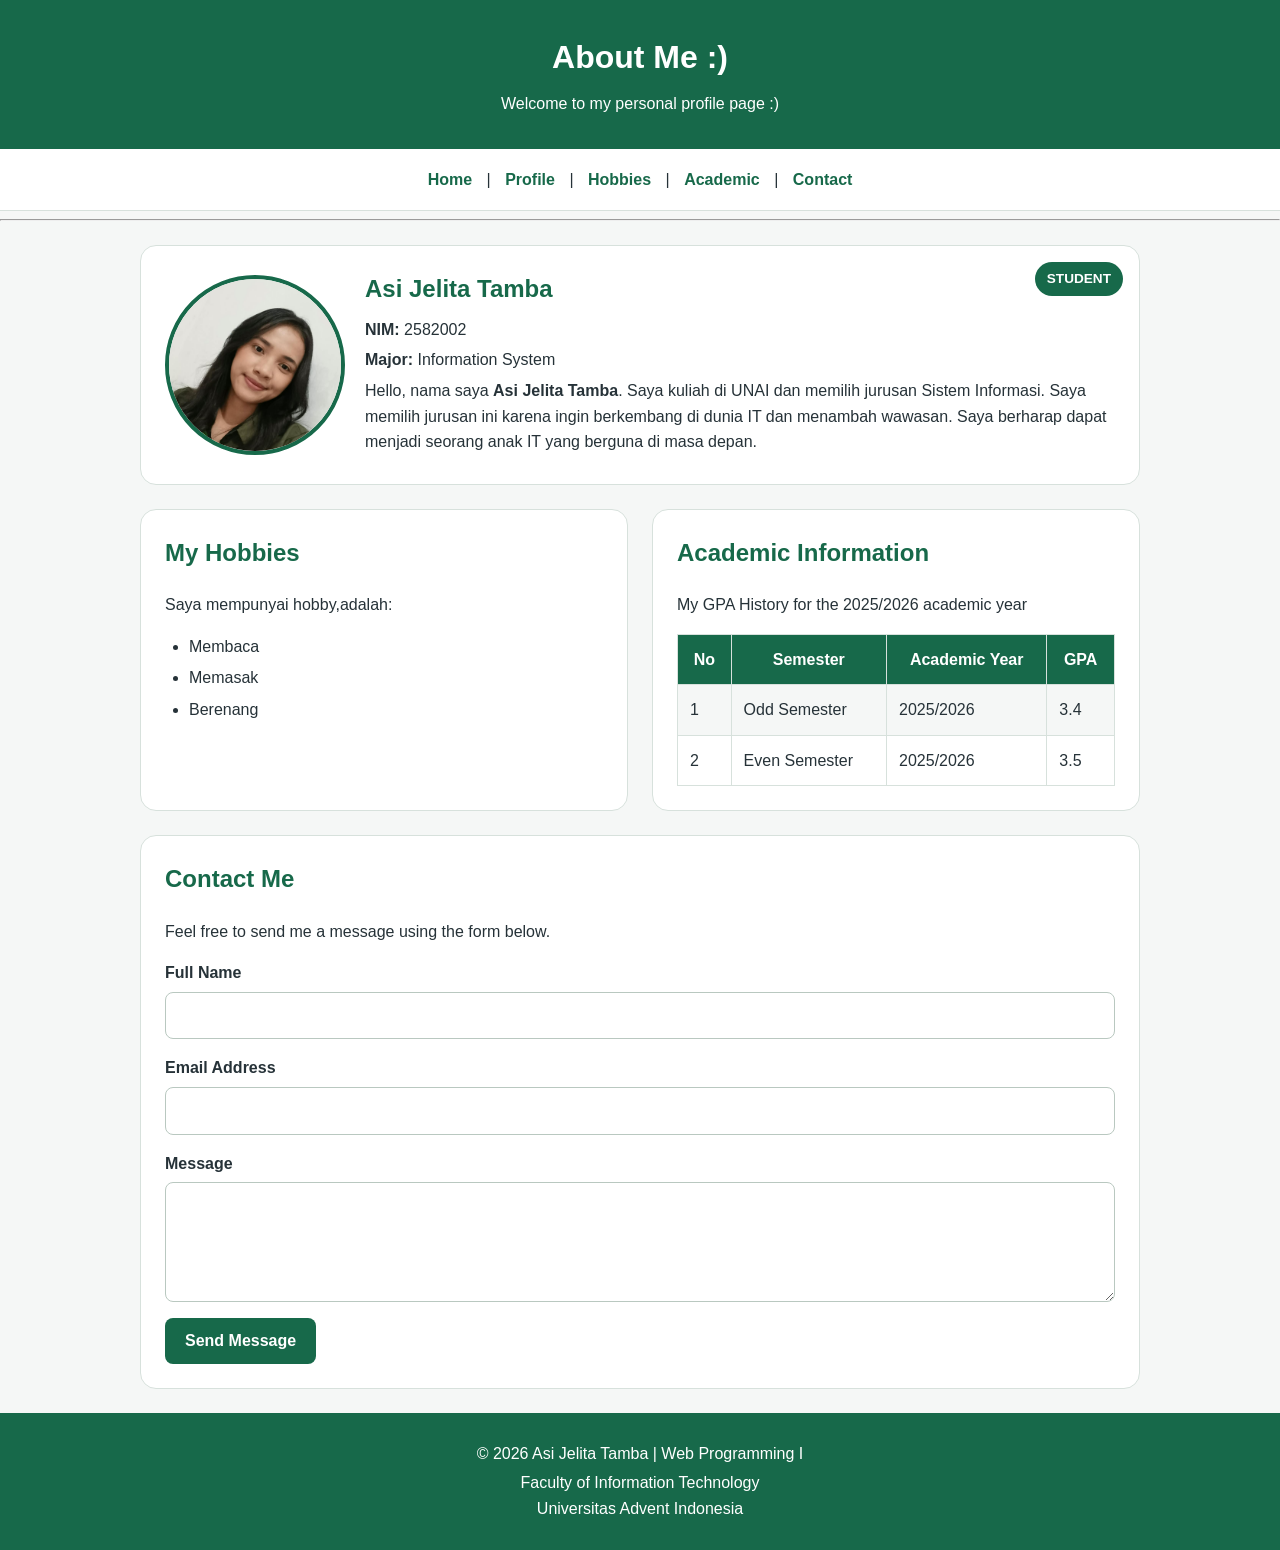
==== AboutMe-responsive.html @ 01a92378 "Add files via upload" ====
<!DOCTYPE html>
<html lang="en">
<head>
        <meta charset="UTF-8">
        <meta name="viewport" content="width=device-width, initial-scale=1.0">
        <title>About Me</title>
        <link rel="stylesheet" href="style.css">
    </head>
    <body>
        <header>
            <h1>About Me :)</h1>
            <p>Welcome to my personal profile page :) </p>
        </header>
         <nav>
    <a href="index.html">Home</a> |
    <a href="#profile">Profile</a> |
    <a href="#hobbies">Hobbies</a> |
    <a href="#academic">Academic</a> |
    <a href="#contact">Contact</a>
</nav>
         <hr>
        <main class="content-grid">
            <section id="profile" class="profile">
                <span class="badge">
                    STUDENT
                </span>
                <img
                    class="profile-photo"
                    src="profile.jpeg"
                    alt="My Profile Photo"
                >

                <div class="profile-info"> 
                    <h2>Asi Jelita Tamba</h2>
                    <p>
                        <strong>NIM: </strong>
                        2582002
                    </p>
                    <p>
                        <strong>Major: </strong>
                        Information System
                    </p>
                    <p>
                    Hello, nama saya <strong>Asi Jelita Tamba</strong>.
                    Saya kuliah di UNAI dan memilih jurusan Sistem Informasi.
                    Saya memilih jurusan ini karena ingin berkembang di dunia IT
                    dan menambah wawasan. Saya berharap dapat menjadi seorang
                    anak IT yang berguna di masa depan.
                    </p>
                </div> 
            </section>
            <section id="hobbies">
                <h2>My Hobbies</h2>
                <p>Saya mempunyai hobby,adalah:</p>
            <ul>
                <li>Membaca</li>
                <li>Memasak</li>
                <li>Berenang</li>
            </ul>


            </section>
            <section id="academic">
                <h2>Academic Information</h2>
                <p>My GPA History for the 2025/2026 academic year</p>
                <div class="table-container">
                    <table>
                        <tr>
                            <th>No</th>
                            <th>Semester</th>
                            <th>Academic Year</th>
                            <th>GPA</th>
                        </tr>
                        <tr>
                            <td>1</td>
                            <td>Odd Semester</td>
                            <td>2025/2026</td>
                            <td>3.4</td>
                        </tr>
                        <tr>
                            <td>2</td>
                            <td>Even Semester</td>
                            <td>2025/2026</td>
                            <td>3.5</td>
                        </tr>
                    </table>
                </div>
            </section>
            <section id="contact">
                <h2>Contact Me</h2>
                <p>
                    Feel free to send me a message using
                    the form below.
                </p>
                <form action="#" method="post">
                    <div class="form-group">
                        <label for="fullname">
                            Full Name
                        </label>
                        <input 
                            type="text"
                            id="fullname"
                            name="fullname"
                            minlength="3"
                            maxlength="50"
                            required
                        >
                    </div>
                    <div class="form-group">
                        <label for="email">
                            Email Address
                        </label>
                        <input 
                            type="email"
                            id="email"
                            name="email"
                            required
                        >
                    </div>
                    <div class="form-group">
                        <label for="message">
                            Message
                        </label>
                        <textarea 
                            id="message"
                            name="message"
                            minlength="10"
                            maxlength="500"
                            required
                        ></textarea>
                    </div>
                    <button type="submit">
                        Send Message
                    </button>
                </form>
            </section>
         </main>
         <footer>
            <p>
                &copy; 2026 Asi Jelita Tamba | Web Programming I</p>
        <p>
            Faculty of Information Technology<br>
            Universitas Advent Indonesia
        </p>
         </footer>
    </body>
</html>
---- style.css ----
/*
Definisikan Global Stling
*/

*{
    box-sizing: border-box;
}

body {
    margin: 0;
    font-family: Arial, Helvetica, sans-serif;
    font-size: 1rem;
    line-height: 1.6;
    color: #263238;
    background-color: #f5f7f6;
}

img {
    max-width: 100%;
    height: auto;
}

a {
    color: #17694a;
}

/* Styling untuk Header */
header {
    padding: 32px 20px;
    background-color: #17694a;
    color: white;
    text-align: center;
}
header h1 {
    margin: 0;
    font-size: 2rem;
}

header p{
    margin: 8px 0 0;
}
/* Styling untuk Navigation */
nav {
    padding: 14px 20px;
    background-color: white;
    border-bottom: 1px solid #d7e1dc;
    text-align: center;
}

nav a{
    display: inline-block;
    margin: 4px 10px;
    color: #17694a;
    font-weight: bold;
    text-decoration: none;

}

nav a:hover{
    text-decoration: underline;
}

/* Styling untuk Main */
main {
    width: 90%;
    max-width: 1000px;
    margin: 24px auto;
}

/* memilih class content-grid */
.content-grid {
    display: grid;
    grid-template-columns: 1fr;
    gap: 24px;
}

/* Styling untuk Profile Section */
section {
    padding: 24px;
    background-color: white;
    border: 1px solid #d7e1dc;
    border-radius: 16px;
}

section h2{
    margin-top: 0;
    color: #17694a;
}

/*Profile section flexbox*/
.profile {
    display: flex;
    flex-direction: column;
    align-items: center;
    gap: 20px;
    text-align: center;
    position: relative;

}

.profile-photo{
    width: 180px;
    aspect-ratio: 1/1;
    object-fit: cover;
    border-radius: 50%;
    border: 4px solid #17694a;
}

.profile-info {
    flex: 1;
}
.profile-info h2{
    margin-bottom: 8px;
}
.profile-info p{
    margin:5px 0;
}

/* badge */
.badge {
    position: absolute;
    top: 16px;
    right: 16px;
    padding: 6px 12px;
    background-color: #17694a;
    color: white;
    border-radius: 20px;
    font-size: 0.85rem;
    font-weight: bold;
}

/* Styling untuk Hobbies
*/
#hobbies ol, #hobbies ul {
    padding-left:24px;

}
#hobbies li {
    margin-bottom: 6px;

}

.table-container {
    width: 100%;
    overflow-x: auto;
}
table {
    width: 100%;
    border-collapse: collapse;

}
th, td{
    padding: 12px;
    border: 1px solid #d7e1dc;
}
th {
    background-color: #17694a;
    color: white;

}

tbody tr:nth-child(even){
    background-color: #f5f7f6;

}

form{
    display: grid;
    gap: 16px;
    
}

.form-group {
    display: grid;
    gap: 6px;
}
label{
    font-weight: bold;
}

input, select, textarea{
    width: 100%;
    padding: 10px 12px;
    border: 1px solid #b9c8c0;
    border-radius: 8px;
    font: inherit;
    background-color: white;
}

textarea{
    min-height: 120px;
    resize: vertical;
}
input:focus, select:focus, textarea:focus{
    outline: 2px solid #17694a;
    outline-offset: 2px;
}
button {
    width: fit-content;
    padding: 10px 20px;
    border: none;
    border-radius: 8px;
    background-color: #17694a;
    color: white;
    font: inherit;
    font-weight: bold;
    cursor: pointer;
}
button:hover {
    background-color: #0d5038;
}
/* Terakhir Footer */
footer {
    margin-top: 0;
}
footer {
    margin-top: 24px;
    padding: 24px 20px;
    background-color: #17694a;
    color: white;
    text-align: center;
}

footer p {
    margin: 4px 0;
}

@media (min-width: 768px){
    .profile{
        flex-direction: row;
        text-align: left;
    }
    .content-grid{
        grid-template-columns: repeat(2, minmax(0, 1fr));
    }
    .profile{grid-column: 1/ -1;}
    #contact{grid-column: 1/ -1;}
}
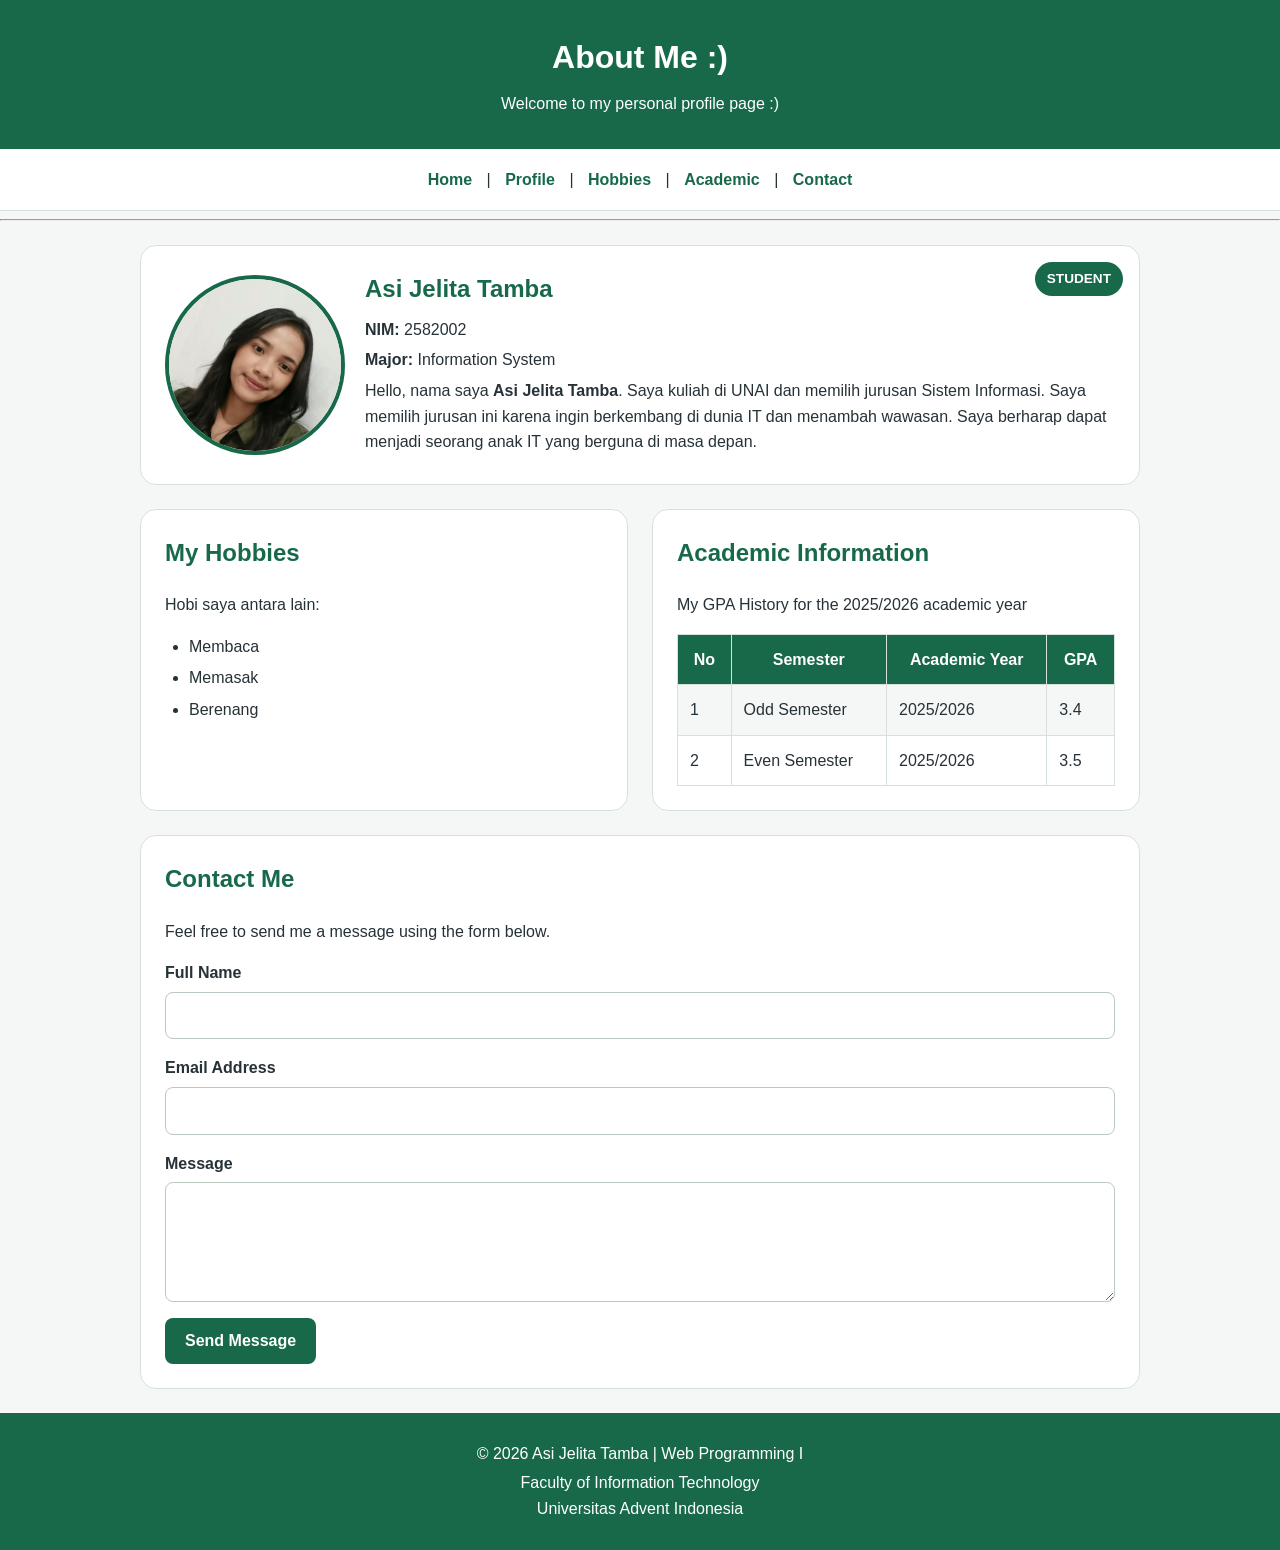
==== commit 4d7d23cb: "Update AboutMe-responsive.html" ====
--- a/AboutMe-responsive.html
+++ b/AboutMe-responsive.html
@@ -51,7 +51,7 @@
             </section>
             <section id="hobbies">
                 <h2>My Hobbies</h2>
-                <p>Saya mempunyai hobby,adalah:</p>
+                <p>Hobi saya antara lain:</p>
             <ul>
                 <li>Membaca</li>
                 <li>Memasak</li>
@@ -144,4 +144,4 @@
         </p>
          </footer>
     </body>
-</html>+</html>
--- a/style.css
+++ b/style.css
@@ -210,9 +210,6 @@
     background-color: #0d5038;
 }
 /* Terakhir Footer */
-footer {
-    margin-top: 0;
-}
 footer {
     margin-top: 24px;
     padding: 24px 20px;
